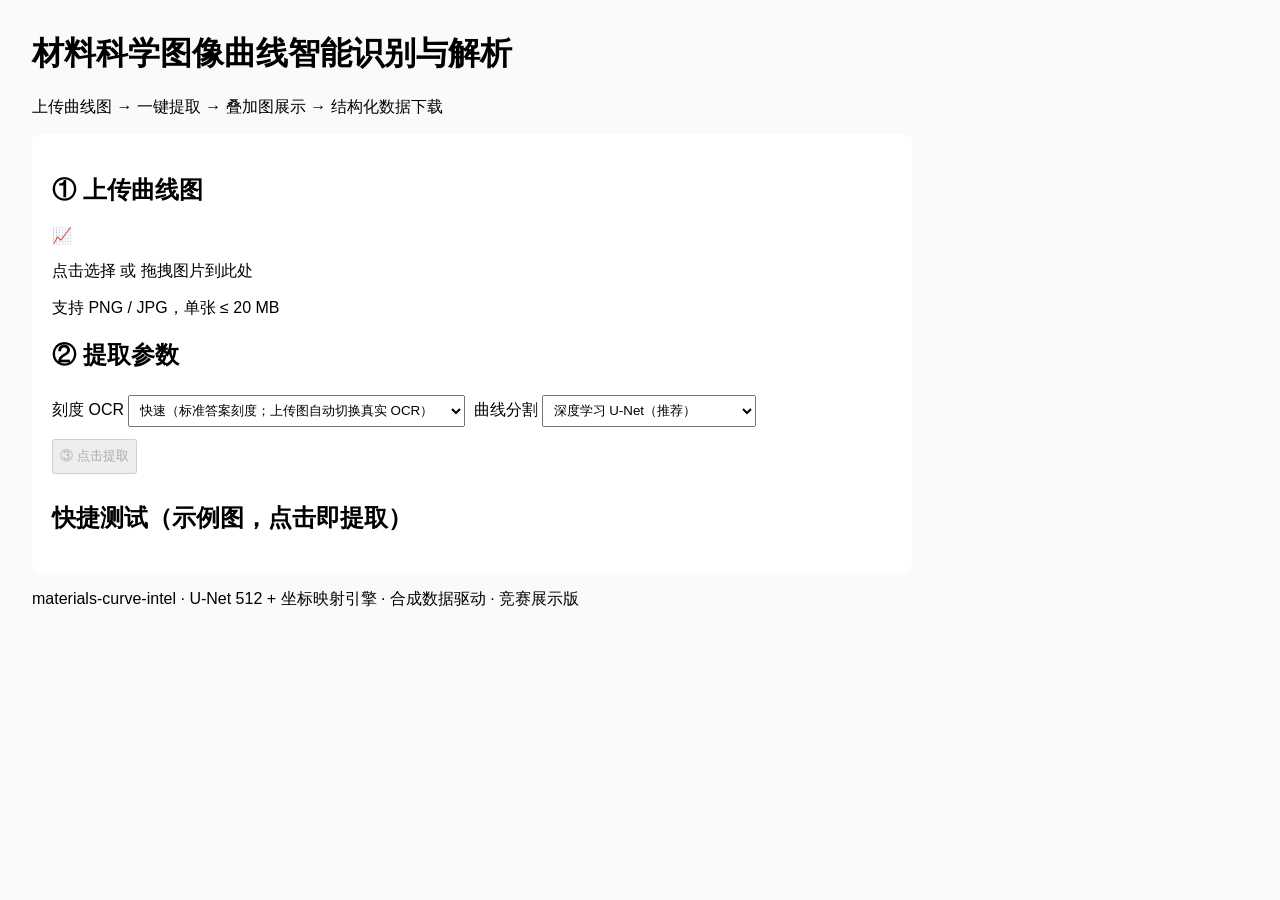
==== web/templates/index.html @ d7067eb1 "web: FastAPI demo system (upload -> extract -> overlay view -> CSV/JSON/overlay download) - web/app." ====
<!DOCTYPE html>
<html lang="zh-CN">
<head>
<meta charset="UTF-8">
<meta name="viewport" content="width=device-width, initial-scale=1.0">
<title>材料曲线智能提取 — Web 演示</title>
<link rel="stylesheet" href="/static/style.css">
</head>
<body>
<header>
  <h1>材料科学图像曲线智能识别与解析</h1>
  <p class="sub">上传曲线图 → 一键提取 → 叠加图展示 → 结构化数据下载</p>
</header>

<main>
  <!-- 上传区 -->
  <section class="card" id="upload-card">
    <h2>① 上传曲线图</h2>
    <div class="dropzone" id="dropzone">
      <input type="file" id="file-input" accept=".png,.jpg,.jpeg" hidden>
      <div class="dz-inner" id="dz-inner">
        <div class="dz-icon">📈</div>
        <p>点击选择 或 拖拽图片到此处</p>
        <p class="hint">支持 PNG / JPG，单张 ≤ 20 MB</p>
      </div>
    </div>
    <div class="preview-row" id="preview-row" hidden>
      <img id="preview-img" alt="预览">
      <div class="preview-info">
        <p id="preview-name"></p>
        <button class="btn ghost" id="btn-change">重新选择</button>
      </div>
    </div>

    <h2>② 提取参数</h2>
    <div class="param-row">
      <label>刻度 OCR
        <select id="ocr-select">
          <option value="stub" selected>快速（标准答案刻度；上传图自动切换真实 OCR）</option>
          <option value="paddle">真实识别（PaddleOCR，首次约 10-30s 加载模型）</option>
        </select>
      </label>
      <label>曲线分割
        <select id="segmenter-select">
          <option value="unet" selected>深度学习 U-Net（推荐）</option>
          <option value="cv">经典 CV（训练免，精度较低）</option>
        </select>
      </label>
    </div>

    <button class="btn primary big" id="btn-extract" disabled>
      <span id="btn-label">③ 点击提取</span>
    </button>
    <p class="status" id="status"></p>
  </section>

  <!-- 结果区 -->
  <section class="card" id="result-card" hidden>
    <h2>提取结果</h2>
    <div class="result-grid">
      <figure>
        <img id="overlay-img" alt="overlay 叠加图">
        <figcaption>overlay 叠加图（红色/彩色曲线为提取结果）</figcaption>
      </figure>
      <div class="result-side">
        <table class="summary" id="summary-table"></table>
        <div class="downloads">
          <a class="btn primary" id="dl-csv" download>⬇ 下载 CSV 数据</a>
          <a class="btn primary" id="dl-json" download>⬇ 下载 JSON 数据</a>
          <a class="btn primary" id="dl-overlay" download>⬇ 下载叠加图</a>
        </div>
      </div>
    </div>
    <p class="warnings" id="warnings"></p>
  </section>

  <!-- 示例图 -->
  <section class="card" id="examples-card">
    <h2>快捷测试（示例图，点击即提取）</h2>
    <div class="examples" id="examples"></div>
  </section>
</main>

<footer>
  <p>materials-curve-intel · U-Net 512 + 坐标映射引擎 · 合成数据驱动 · 竞赛展示版</p>
</footer>

<script src="/static/app.js"></script>
</body>
</html>
---- static/style.css ----
body { font-family: Arial, sans-serif; margin: 2rem; background: #fafafa; }
main { max-width: 840px; background: white; padding: 1.25rem; border-radius: 8px; }
input, select, button { margin: 0.25rem 0.25rem 0.5rem 0; padding: 0.4rem; }
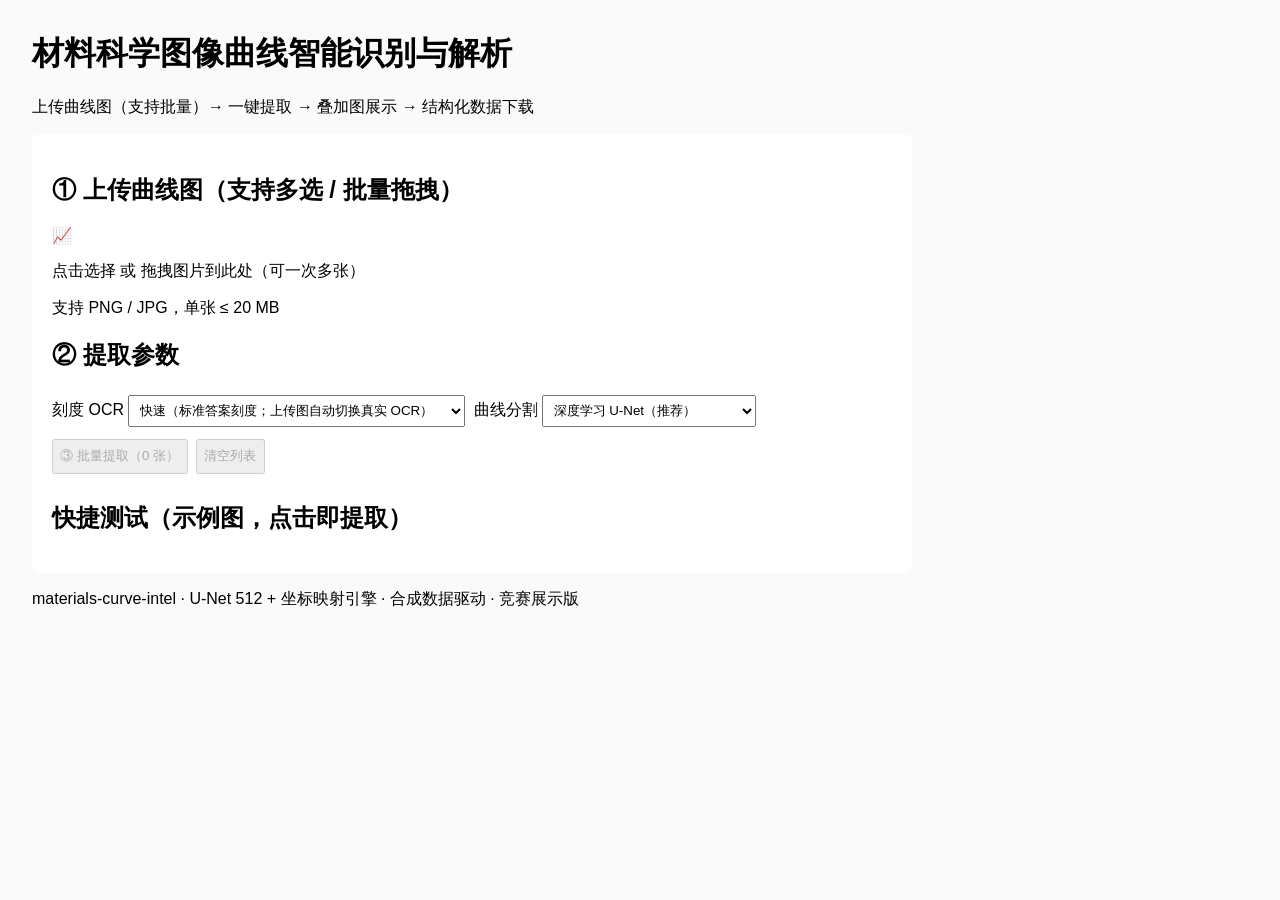
==== commit 9aab4ba8: "web: fix example-image group bug + batch extraction + built-in examples - fix: /api/examples returne" ====
--- a/web/templates/index.html
+++ b/web/templates/index.html
@@ -9,28 +9,22 @@
 <body>
 <header>
   <h1>材料科学图像曲线智能识别与解析</h1>
-  <p class="sub">上传曲线图 → 一键提取 → 叠加图展示 → 结构化数据下载</p>
+  <p class="sub">上传曲线图（支持批量）→ 一键提取 → 叠加图展示 → 结构化数据下载</p>
 </header>
 
 <main>
   <!-- 上传区 -->
   <section class="card" id="upload-card">
-    <h2>① 上传曲线图</h2>
+    <h2>① 上传曲线图（支持多选 / 批量拖拽）</h2>
     <div class="dropzone" id="dropzone">
-      <input type="file" id="file-input" accept=".png,.jpg,.jpeg" hidden>
+      <input type="file" id="file-input" accept=".png,.jpg,.jpeg" multiple hidden>
       <div class="dz-inner" id="dz-inner">
         <div class="dz-icon">📈</div>
-        <p>点击选择 或 拖拽图片到此处</p>
+        <p>点击选择 或 拖拽图片到此处（可一次多张）</p>
         <p class="hint">支持 PNG / JPG，单张 ≤ 20 MB</p>
       </div>
     </div>
-    <div class="preview-row" id="preview-row" hidden>
-      <img id="preview-img" alt="预览">
-      <div class="preview-info">
-        <p id="preview-name"></p>
-        <button class="btn ghost" id="btn-change">重新选择</button>
-      </div>
-    </div>
+    <ul class="file-list" id="file-list" hidden></ul>
 
     <h2>② 提取参数</h2>
     <div class="param-row">
@@ -48,30 +42,22 @@
       </label>
     </div>
 
-    <button class="btn primary big" id="btn-extract" disabled>
-      <span id="btn-label">③ 点击提取</span>
-    </button>
+    <div class="btn-row">
+      <button class="btn primary big grow" id="btn-extract" disabled>
+        <span id="btn-label">③ 批量提取（0 张）</span>
+      </button>
+      <button class="btn ghost" id="btn-clear-files" disabled>清空列表</button>
+    </div>
     <p class="status" id="status"></p>
   </section>
 
   <!-- 结果区 -->
   <section class="card" id="result-card" hidden>
-    <h2>提取结果</h2>
-    <div class="result-grid">
-      <figure>
-        <img id="overlay-img" alt="overlay 叠加图">
-        <figcaption>overlay 叠加图（红色/彩色曲线为提取结果）</figcaption>
-      </figure>
-      <div class="result-side">
-        <table class="summary" id="summary-table"></table>
-        <div class="downloads">
-          <a class="btn primary" id="dl-csv" download>⬇ 下载 CSV 数据</a>
-          <a class="btn primary" id="dl-json" download>⬇ 下载 JSON 数据</a>
-          <a class="btn primary" id="dl-overlay" download>⬇ 下载叠加图</a>
-        </div>
-      </div>
+    <div class="result-head">
+      <h2>提取结果</h2>
+      <button class="btn ghost" id="btn-clear-results">清空结果</button>
     </div>
-    <p class="warnings" id="warnings"></p>
+    <div id="results"></div>
   </section>
 
   <!-- 示例图 -->
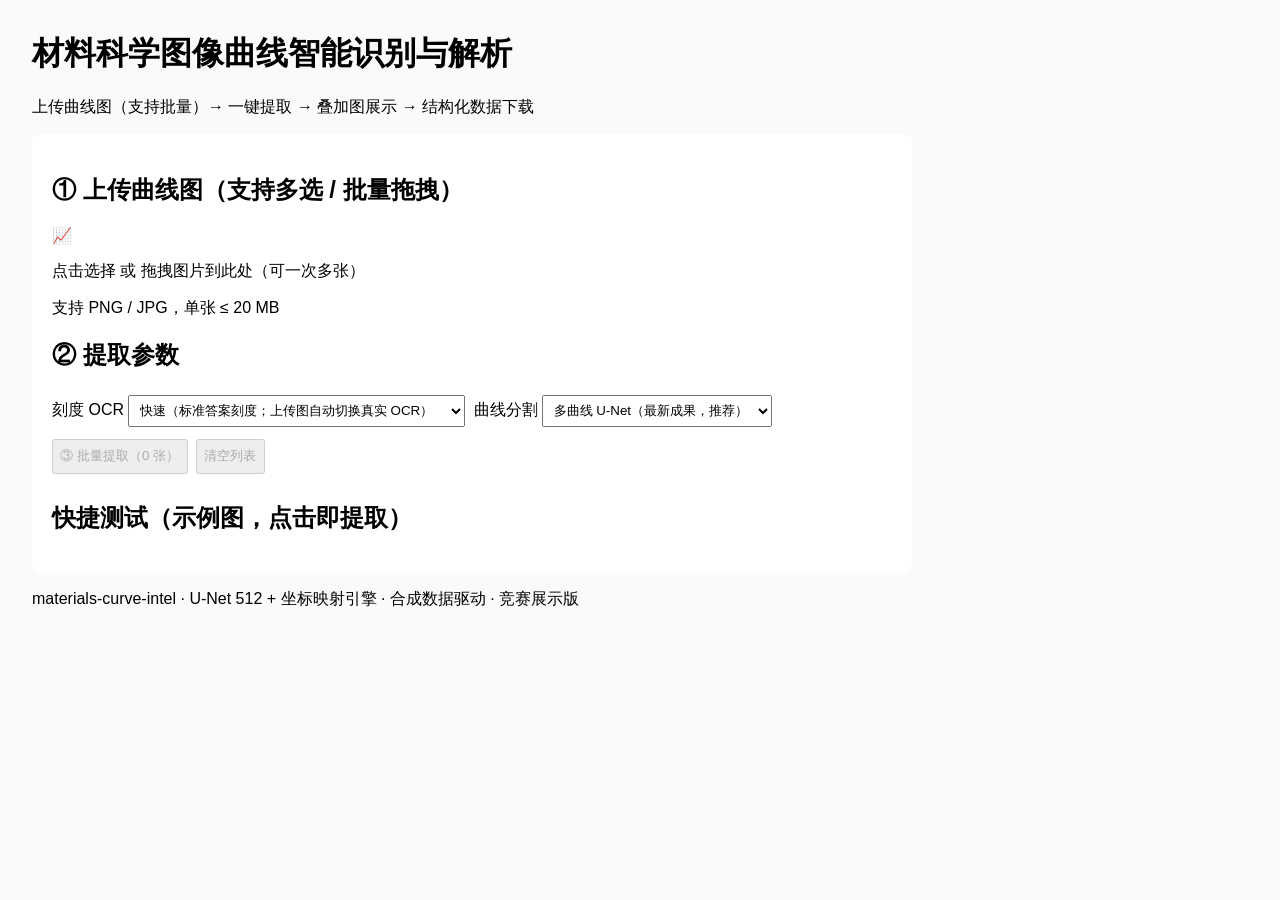
==== commit 3118ed84: "web: default segmenter -> multi_unet (latest evalfix_r2 + independent + min_area), 3 multi-curve exa" ====
--- a/web/templates/index.html
+++ b/web/templates/index.html
@@ -36,7 +36,8 @@
       </label>
       <label>曲线分割
         <select id="segmenter-select">
-          <option value="unet" selected>深度学习 U-Net（推荐）</option>
+          <option value="multi_unet" selected>多曲线 U-Net（最新成果，推荐）</option>
+          <option value="unet">单曲线深度学习 U-Net</option>
           <option value="cv">经典 CV（训练免，精度较低）</option>
         </select>
       </label>
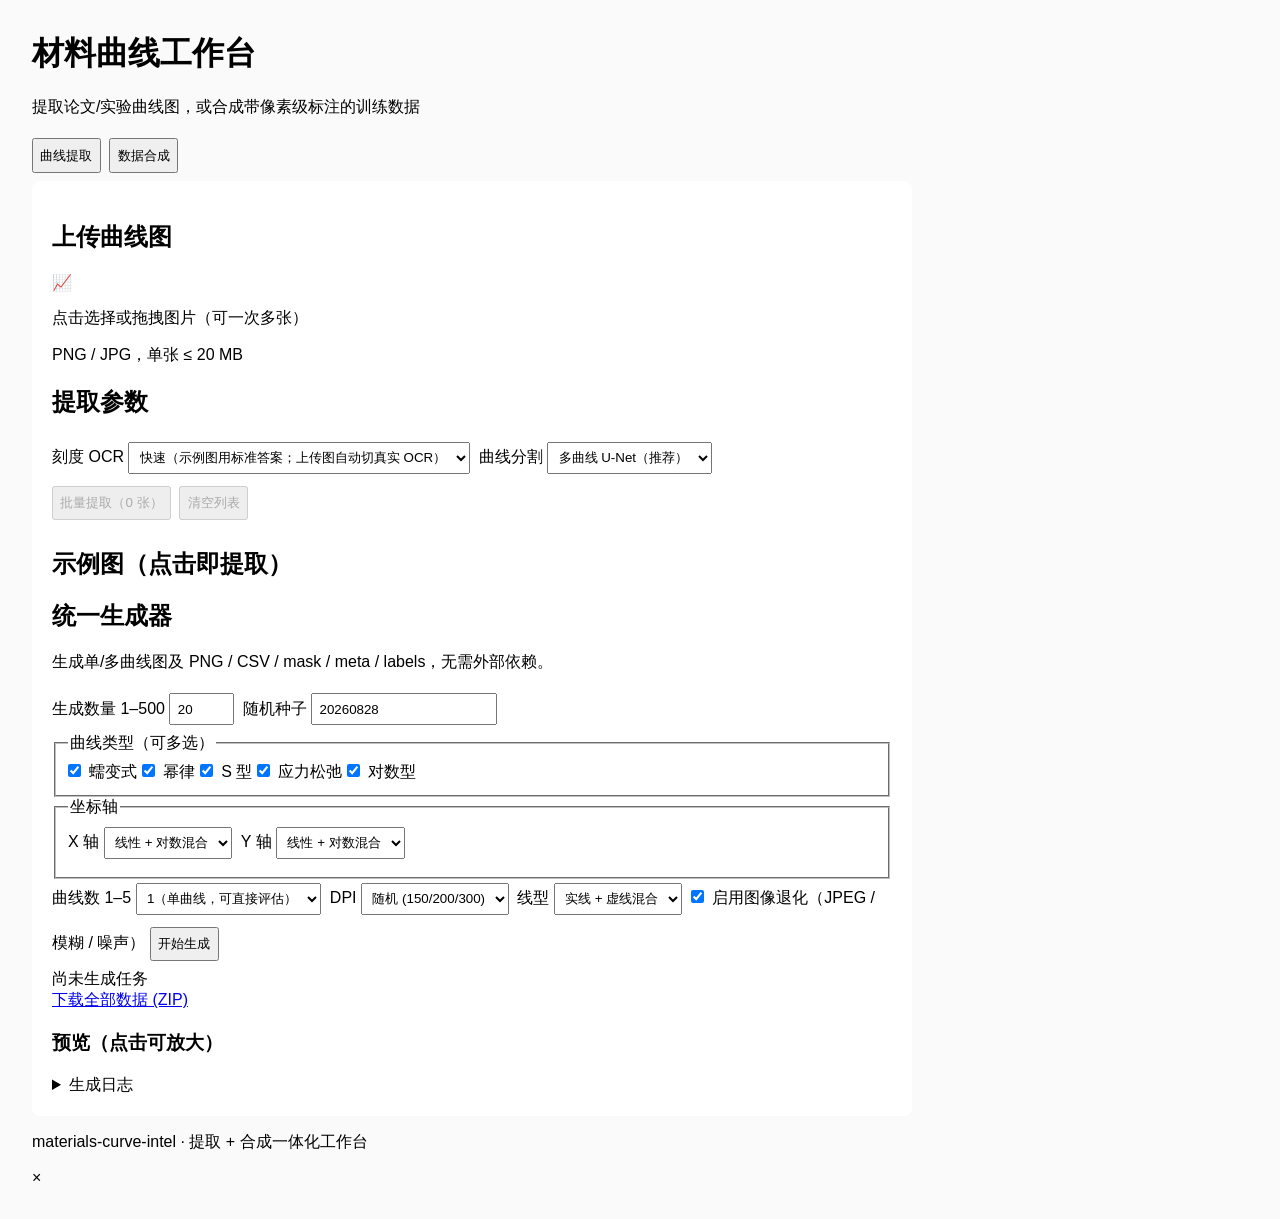
==== commit d7901ddb: "Unify extraction and synthesis into one web workbench and shorten READMEs." ====
--- a/web/templates/index.html
+++ b/web/templates/index.html
@@ -3,75 +3,178 @@
 <head>
 <meta charset="UTF-8">
 <meta name="viewport" content="width=device-width, initial-scale=1.0">
-<title>材料曲线智能提取 — Web 演示</title>
-<link rel="stylesheet" href="/static/style.css">
+<title>材料曲线工作台</title>
+<link rel="stylesheet" href="/static/style.css?v=5">
 </head>
 <body>
 <header>
-  <h1>材料科学图像曲线智能识别与解析</h1>
-  <p class="sub">上传曲线图（支持批量）→ 一键提取 → 叠加图展示 → 结构化数据下载</p>
+  <div class="header-inner">
+    <div>
+      <h1>材料曲线工作台</h1>
+      <p class="sub">提取论文/实验曲线图，或合成带像素级标注的训练数据</p>
+    </div>
+    <nav class="tabs" id="main-tabs">
+      <button type="button" class="tab active" data-view="extract">曲线提取</button>
+      <button type="button" class="tab" data-view="synth">数据合成</button>
+    </nav>
+  </div>
 </header>
 
 <main>
-  <!-- 上传区 -->
-  <section class="card" id="upload-card">
-    <h2>① 上传曲线图（支持多选 / 批量拖拽）</h2>
-    <div class="dropzone" id="dropzone">
-      <input type="file" id="file-input" accept=".png,.jpg,.jpeg" multiple hidden>
-      <div class="dz-inner" id="dz-inner">
-        <div class="dz-icon">📈</div>
-        <p>点击选择 或 拖拽图片到此处（可一次多张）</p>
-        <p class="hint">支持 PNG / JPG，单张 ≤ 20 MB</p>
+  <div id="view-extract">
+    <section class="card" id="upload-card">
+      <h2>上传曲线图</h2>
+      <div class="dropzone" id="dropzone">
+        <input type="file" id="file-input" accept=".png,.jpg,.jpeg" multiple hidden>
+        <div class="dz-inner" id="dz-inner">
+          <div class="dz-icon">📈</div>
+          <p>点击选择或拖拽图片（可一次多张）</p>
+          <p class="hint">PNG / JPG，单张 ≤ 20 MB</p>
+        </div>
       </div>
+      <ul class="file-list" id="file-list" hidden></ul>
+
+      <h2>提取参数</h2>
+      <div class="param-row">
+        <label>刻度 OCR
+          <select id="ocr-select">
+            <option value="stub" selected>快速（示例图用标准答案；上传图自动切真实 OCR）</option>
+            <option value="paddle">真实识别（PaddleOCR）</option>
+          </select>
+        </label>
+        <label>曲线分割
+          <select id="segmenter-select">
+            <option value="multi_unet" selected>多曲线 U-Net（推荐）</option>
+            <option value="unet">单曲线 U-Net</option>
+            <option value="cv">经典 CV</option>
+          </select>
+        </label>
+      </div>
+      <div class="btn-row">
+        <button class="btn primary big grow" id="btn-extract" disabled>
+          <span id="btn-label">批量提取（0 张）</span>
+        </button>
+        <button class="btn ghost" id="btn-clear-files" disabled>清空列表</button>
+      </div>
+      <p class="status" id="status"></p>
+    </section>
+
+    <section class="card" id="result-card" hidden>
+      <div class="result-head">
+        <h2>提取结果</h2>
+        <button class="btn ghost" id="btn-clear-results">清空结果</button>
+      </div>
+      <div id="results"></div>
+    </section>
+
+    <section class="card" id="examples-card">
+      <h2>示例图（点击即提取）</h2>
+      <div class="examples" id="examples"></div>
+    </section>
+  </div>
+
+  <div id="view-synth" class="hidden">
+    <div class="layout">
+      <section class="panel card">
+        <h2>统一生成器</h2>
+        <p class="hint">生成单/多曲线图及 PNG / CSV / mask / meta / labels，无需外部依赖。</p>
+
+        <label>生成数量 <span class="req">1–500</span>
+          <input type="number" id="count" value="20" min="1" max="500" />
+        </label>
+        <label>随机种子
+          <input type="number" id="seed" value="20260828" />
+        </label>
+
+        <fieldset>
+          <legend>曲线类型（可多选）</legend>
+          <div class="checks">
+            <label><input type="checkbox" class="ct" value="creep" checked /> 蠕变式</label>
+            <label><input type="checkbox" class="ct" value="power" checked /> 幂律</label>
+            <label><input type="checkbox" class="ct" value="sigmoid" checked /> S 型</label>
+            <label><input type="checkbox" class="ct" value="relax" checked /> 应力松弛</label>
+            <label><input type="checkbox" class="ct" value="logcurve" checked /> 对数型</label>
+          </div>
+        </fieldset>
+
+        <fieldset>
+          <legend>坐标轴</legend>
+          <label>X 轴
+            <select id="xaxis">
+              <option value="both" selected>线性 + 对数混合</option>
+              <option value="linear">仅线性</option>
+              <option value="log">仅对数</option>
+            </select>
+          </label>
+          <label>Y 轴
+            <select id="yaxis">
+              <option value="both" selected>线性 + 对数混合</option>
+              <option value="linear">仅线性</option>
+              <option value="log">仅对数</option>
+            </select>
+          </label>
+        </fieldset>
+
+        <label>曲线数 <span class="req">1–5</span>
+          <select id="num-curves">
+            <option value="1" selected>1（单曲线，可直接评估）</option>
+            <option value="2">2</option>
+            <option value="3">3</option>
+            <option value="4">4</option>
+            <option value="5">5</option>
+          </select>
+        </label>
+        <label>DPI
+          <select id="dpi">
+            <option value="random" selected>随机 (150/200/300)</option>
+            <option value="150">150</option>
+            <option value="200">200</option>
+            <option value="300">300</option>
+          </select>
+        </label>
+        <label>线型
+          <select id="ls">
+            <option value="both" selected>实线 + 虚线混合</option>
+            <option value="solid">仅实线</option>
+            <option value="dashed">仅虚线</option>
+          </select>
+        </label>
+        <label class="switch">
+          <input type="checkbox" id="degrade" checked /> 启用图像退化（JPEG / 模糊 / 噪声）
+        </label>
+        <button id="btn-generate" class="primary">开始生成</button>
+        <div id="gen-error" class="error"></div>
+      </section>
+
+      <section class="panel card result">
+        <div id="task-status" class="status idle">尚未生成任务</div>
+        <div id="progress-wrap" class="hidden">
+          <div class="bar"><div id="progress-bar"></div></div>
+          <div id="progress-text" class="ptext"></div>
+        </div>
+        <div id="result-actions" class="hidden">
+          <a id="btn-download" class="btn" href="#">下载全部数据 (ZIP)</a>
+        </div>
+        <h3>预览（点击可放大）</h3>
+        <div id="gallery" class="gallery"></div>
+        <details class="logbox">
+          <summary>生成日志</summary>
+          <pre id="gen-log"></pre>
+        </details>
+      </section>
     </div>
-    <ul class="file-list" id="file-list" hidden></ul>
-
-    <h2>② 提取参数</h2>
-    <div class="param-row">
-      <label>刻度 OCR
-        <select id="ocr-select">
-          <option value="stub" selected>快速（标准答案刻度；上传图自动切换真实 OCR）</option>
-          <option value="paddle">真实识别（PaddleOCR，首次约 10-30s 加载模型）</option>
-        </select>
-      </label>
-      <label>曲线分割
-        <select id="segmenter-select">
-          <option value="multi_unet" selected>多曲线 U-Net（最新成果，推荐）</option>
-          <option value="unet">单曲线深度学习 U-Net</option>
-          <option value="cv">经典 CV（训练免，精度较低）</option>
-        </select>
-      </label>
-    </div>
-
-    <div class="btn-row">
-      <button class="btn primary big grow" id="btn-extract" disabled>
-        <span id="btn-label">③ 批量提取（0 张）</span>
-      </button>
-      <button class="btn ghost" id="btn-clear-files" disabled>清空列表</button>
-    </div>
-    <p class="status" id="status"></p>
-  </section>
-
-  <!-- 结果区 -->
-  <section class="card" id="result-card" hidden>
-    <div class="result-head">
-      <h2>提取结果</h2>
-      <button class="btn ghost" id="btn-clear-results">清空结果</button>
-    </div>
-    <div id="results"></div>
-  </section>
-
-  <!-- 示例图 -->
-  <section class="card" id="examples-card">
-    <h2>快捷测试（示例图，点击即提取）</h2>
-    <div class="examples" id="examples"></div>
-  </section>
+  </div>
 </main>
 
 <footer>
-  <p>materials-curve-intel · U-Net 512 + 坐标映射引擎 · 合成数据驱动 · 竞赛展示版</p>
+  <p>materials-curve-intel · 提取 + 合成一体化工作台</p>
 </footer>
 
-<script src="/static/app.js"></script>
+<script src="/static/app.js?v=5"></script>
+<script src="/static/synthesis.js?v=5"></script>
+<div id="lightbox" class="lightbox hidden" onclick="closeLightbox()">
+  <span class="lightbox-close" onclick="closeLightbox()">&times;</span>
+  <img id="lightbox-img" class="lightbox-img" />
+</div>
 </body>
 </html>
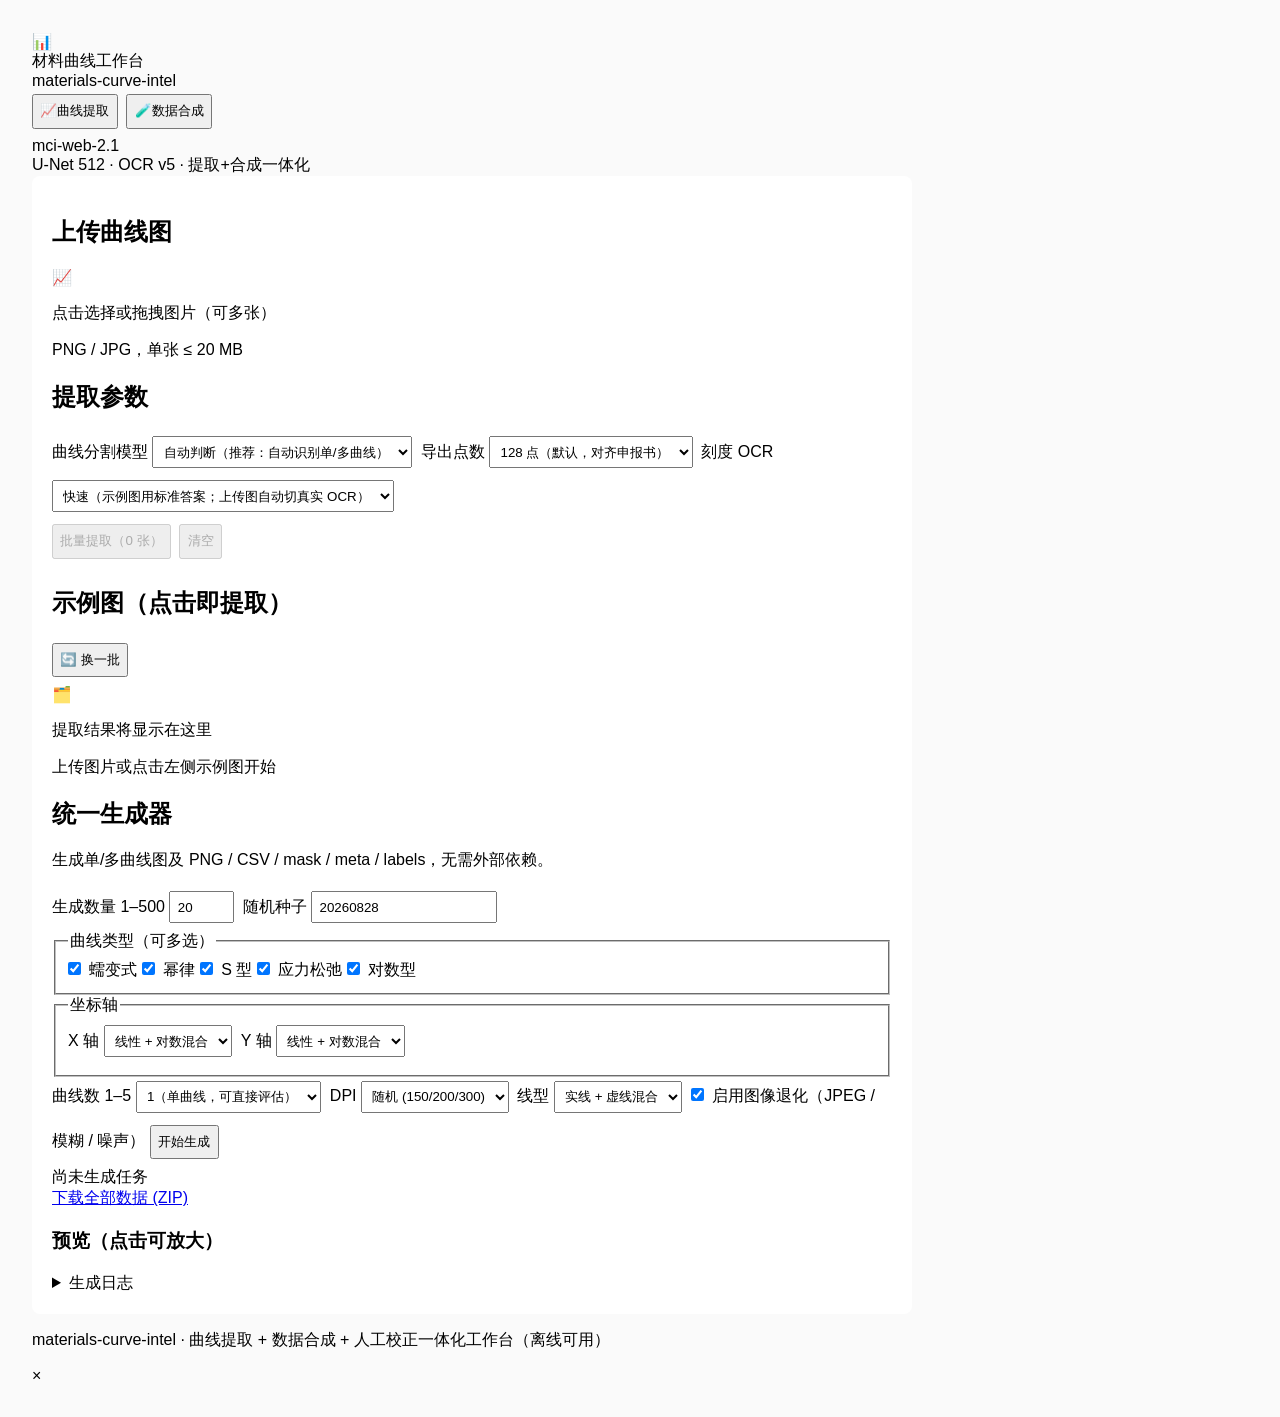
==== commit 75dcc67a: "feat(web): 全屏工作台 v2.1 — 自动曲线判别/点数重采样/Konva人工校正/OCR v5 - segmenter=auto: 多通道U-Net通道计数自动选路 multi/singl" ====
--- a/web/templates/index.html
+++ b/web/templates/index.html
@@ -4,174 +4,211 @@
 <meta charset="UTF-8">
 <meta name="viewport" content="width=device-width, initial-scale=1.0">
 <title>材料曲线工作台</title>
-<link rel="stylesheet" href="/static/style.css?v=5">
+<link rel="stylesheet" href="/static/style.css?v=6">
 </head>
 <body>
-<header>
-  <div class="header-inner">
-    <div>
-      <h1>材料曲线工作台</h1>
-      <p class="sub">提取论文/实验曲线图，或合成带像素级标注的训练数据</p>
-    </div>
-    <nav class="tabs" id="main-tabs">
-      <button type="button" class="tab active" data-view="extract">曲线提取</button>
-      <button type="button" class="tab" data-view="synth">数据合成</button>
+<div class="shell">
+  <aside class="sidebar">
+    <div class="brand">
+      <div class="brand-logo">📊</div>
+      <div>
+        <div class="brand-name">材料曲线工作台</div>
+        <div class="brand-sub">materials-curve-intel</div>
+      </div>
+    </div>
+    <nav class="nav" id="main-nav">
+      <button type="button" class="nav-item active" data-view="extract">
+        <span class="nav-ico">📈</span>曲线提取
+      </button>
+      <button type="button" class="nav-item" data-view="synth">
+        <span class="nav-ico">🧪</span>数据合成
+      </button>
     </nav>
-  </div>
-</header>
-
-<main>
-  <div id="view-extract">
-    <section class="card" id="upload-card">
-      <h2>上传曲线图</h2>
-      <div class="dropzone" id="dropzone">
-        <input type="file" id="file-input" accept=".png,.jpg,.jpeg" multiple hidden>
-        <div class="dz-inner" id="dz-inner">
-          <div class="dz-icon">📈</div>
-          <p>点击选择或拖拽图片（可一次多张）</p>
-          <p class="hint">PNG / JPG，单张 ≤ 20 MB</p>
+    <div class="sidebar-foot">
+      <span class="ver">mci-web-2.1</span><br>U-Net 512 · OCR v5 · 提取+合成一体化
+    </div>
+  </aside>
+
+  <main class="workspace">
+    <!-- ============ 曲线提取 ============ -->
+    <div id="view-extract" class="view">
+      <div class="extract-grid">
+        <!-- 左列：上传 + 参数 + 示例 -->
+        <div class="col-left">
+          <section class="card">
+            <h2>上传曲线图</h2>
+            <div class="dropzone" id="dropzone">
+              <input type="file" id="file-input" accept=".png,.jpg,.jpeg" multiple hidden>
+              <div class="dz-inner">
+                <div class="dz-icon">📈</div>
+                <p>点击选择或拖拽图片（可多张）</p>
+                <p class="hint">PNG / JPG，单张 ≤ 20 MB</p>
+              </div>
+            </div>
+            <ul class="file-list" id="file-list" hidden></ul>
+          </section>
+
+          <section class="card">
+            <h2>提取参数</h2>
+            <label class="fld">曲线分割模型
+              <select id="segmenter-select">
+                <option value="auto" selected>自动判断（推荐：自动识别单/多曲线）</option>
+                <option value="multi_unet">多曲线 U-Net（手动）</option>
+                <option value="unet">单曲线 U-Net（手动）</option>
+                <option value="cv">经典 CV（免训练）</option>
+              </select>
+            </label>
+            <label class="fld">导出点数
+              <select id="points-select">
+                <option value="4">4 点</option>
+                <option value="16">16 点</option>
+                <option value="32">32 点</option>
+                <option value="64">64 点</option>
+                <option value="128" selected>128 点（默认，对齐申报书）</option>
+                <option value="0">原生密度（全量）</option>
+              </select>
+            </label>
+            <label class="fld">刻度 OCR
+              <select id="ocr-select">
+                <option value="stub" selected>快速（示例图用标准答案；上传图自动切真实 OCR）</option>
+                <option value="paddle">真实识别（PaddleOCR v5）</option>
+              </select>
+            </label>
+            <div class="btn-row">
+              <button class="btn primary big grow" id="btn-extract" disabled>
+                <span id="btn-label">批量提取（0 张）</span>
+              </button>
+              <button class="btn ghost" id="btn-clear-files" disabled>清空</button>
+            </div>
+            <p class="status" id="status"></p>
+          </section>
+
+          <section class="card">
+            <div class="card-head">
+              <h2>示例图（点击即提取）</h2>
+              <button class="btn ghost" id="btn-refresh-examples" title="随机换一批示例图">🔄 换一批</button>
+            </div>
+            <div class="examples" id="examples"></div>
+          </section>
+        </div>
+
+        <!-- 右列：结果 -->
+        <div class="col-right">
+          <section class="card" id="result-card" hidden>
+            <div class="card-head">
+              <h2>提取结果</h2>
+              <button class="btn ghost" id="btn-clear-results">清空结果</button>
+            </div>
+            <div id="results"></div>
+          </section>
+          <div id="result-empty" class="empty-hint">
+            <div class="empty-ico">🗂️</div>
+            <p>提取结果将显示在这里</p>
+            <p class="hint">上传图片或点击左侧示例图开始</p>
+          </div>
         </div>
       </div>
-      <ul class="file-list" id="file-list" hidden></ul>
-
-      <h2>提取参数</h2>
-      <div class="param-row">
-        <label>刻度 OCR
-          <select id="ocr-select">
-            <option value="stub" selected>快速（示例图用标准答案；上传图自动切真实 OCR）</option>
-            <option value="paddle">真实识别（PaddleOCR）</option>
-          </select>
-        </label>
-        <label>曲线分割
-          <select id="segmenter-select">
-            <option value="multi_unet" selected>多曲线 U-Net（推荐）</option>
-            <option value="unet">单曲线 U-Net</option>
-            <option value="cv">经典 CV</option>
-          </select>
-        </label>
+    </div>
+
+    <!-- ============ 数据合成 ============ -->
+    <div id="view-synth" class="view hidden">
+      <div class="synth-grid">
+        <section class="card">
+          <h2>统一生成器</h2>
+          <p class="hint">生成单/多曲线图及 PNG / CSV / mask / meta / labels，无需外部依赖。</p>
+          <label class="fld">生成数量 <span class="req">1–500</span>
+            <input type="number" id="count" value="20" min="1" max="500" />
+          </label>
+          <label class="fld">随机种子
+            <input type="number" id="seed" value="20260828" />
+          </label>
+          <fieldset>
+            <legend>曲线类型（可多选）</legend>
+            <div class="checks">
+              <label><input type="checkbox" class="ct" value="creep" checked /> 蠕变式</label>
+              <label><input type="checkbox" class="ct" value="power" checked /> 幂律</label>
+              <label><input type="checkbox" class="ct" value="sigmoid" checked /> S 型</label>
+              <label><input type="checkbox" class="ct" value="relax" checked /> 应力松弛</label>
+              <label><input type="checkbox" class="ct" value="logcurve" checked /> 对数型</label>
+            </div>
+          </fieldset>
+          <fieldset>
+            <legend>坐标轴</legend>
+            <label class="fld">X 轴
+              <select id="xaxis">
+                <option value="both" selected>线性 + 对数混合</option>
+                <option value="linear">仅线性</option>
+                <option value="log">仅对数</option>
+              </select>
+            </label>
+            <label class="fld">Y 轴
+              <select id="yaxis">
+                <option value="both" selected>线性 + 对数混合</option>
+                <option value="linear">仅线性</option>
+                <option value="log">仅对数</option>
+              </select>
+            </label>
+          </fieldset>
+          <label class="fld">曲线数 <span class="req">1–5</span>
+            <select id="num-curves">
+              <option value="1" selected>1（单曲线，可直接评估）</option>
+              <option value="2">2</option>
+              <option value="3">3</option>
+              <option value="4">4</option>
+              <option value="5">5</option>
+            </select>
+          </label>
+          <label class="fld">DPI
+            <select id="dpi">
+              <option value="random" selected>随机 (150/200/300)</option>
+              <option value="150">150</option>
+              <option value="200">200</option>
+              <option value="300">300</option>
+            </select>
+          </label>
+          <label class="fld">线型
+            <select id="ls">
+              <option value="both" selected>实线 + 虚线混合</option>
+              <option value="solid">仅实线</option>
+              <option value="dashed">仅虚线</option>
+            </select>
+          </label>
+          <label class="switch">
+            <input type="checkbox" id="degrade" checked /> 启用图像退化（JPEG / 模糊 / 噪声）
+          </label>
+          <button id="btn-generate" class="primary">开始生成</button>
+          <div id="gen-error" class="error"></div>
+        </section>
+
+        <section class="card result">
+          <div id="task-status" class="status idle">尚未生成任务</div>
+          <div id="progress-wrap" class="hidden">
+            <div class="bar"><div id="progress-bar"></div></div>
+            <div id="progress-text" class="ptext"></div>
+          </div>
+          <div id="result-actions" class="hidden">
+            <a id="btn-download" class="btn" href="#">下载全部数据 (ZIP)</a>
+          </div>
+          <h3>预览（点击可放大）</h3>
+          <div id="gallery" class="gallery"></div>
+          <details class="logbox">
+            <summary>生成日志</summary>
+            <pre id="gen-log"></pre>
+          </details>
+        </section>
       </div>
-      <div class="btn-row">
-        <button class="btn primary big grow" id="btn-extract" disabled>
-          <span id="btn-label">批量提取（0 张）</span>
-        </button>
-        <button class="btn ghost" id="btn-clear-files" disabled>清空列表</button>
-      </div>
-      <p class="status" id="status"></p>
-    </section>
-
-    <section class="card" id="result-card" hidden>
-      <div class="result-head">
-        <h2>提取结果</h2>
-        <button class="btn ghost" id="btn-clear-results">清空结果</button>
-      </div>
-      <div id="results"></div>
-    </section>
-
-    <section class="card" id="examples-card">
-      <h2>示例图（点击即提取）</h2>
-      <div class="examples" id="examples"></div>
-    </section>
-  </div>
-
-  <div id="view-synth" class="hidden">
-    <div class="layout">
-      <section class="panel card">
-        <h2>统一生成器</h2>
-        <p class="hint">生成单/多曲线图及 PNG / CSV / mask / meta / labels，无需外部依赖。</p>
-
-        <label>生成数量 <span class="req">1–500</span>
-          <input type="number" id="count" value="20" min="1" max="500" />
-        </label>
-        <label>随机种子
-          <input type="number" id="seed" value="20260828" />
-        </label>
-
-        <fieldset>
-          <legend>曲线类型（可多选）</legend>
-          <div class="checks">
-            <label><input type="checkbox" class="ct" value="creep" checked /> 蠕变式</label>
-            <label><input type="checkbox" class="ct" value="power" checked /> 幂律</label>
-            <label><input type="checkbox" class="ct" value="sigmoid" checked /> S 型</label>
-            <label><input type="checkbox" class="ct" value="relax" checked /> 应力松弛</label>
-            <label><input type="checkbox" class="ct" value="logcurve" checked /> 对数型</label>
-          </div>
-        </fieldset>
-
-        <fieldset>
-          <legend>坐标轴</legend>
-          <label>X 轴
-            <select id="xaxis">
-              <option value="both" selected>线性 + 对数混合</option>
-              <option value="linear">仅线性</option>
-              <option value="log">仅对数</option>
-            </select>
-          </label>
-          <label>Y 轴
-            <select id="yaxis">
-              <option value="both" selected>线性 + 对数混合</option>
-              <option value="linear">仅线性</option>
-              <option value="log">仅对数</option>
-            </select>
-          </label>
-        </fieldset>
-
-        <label>曲线数 <span class="req">1–5</span>
-          <select id="num-curves">
-            <option value="1" selected>1（单曲线，可直接评估）</option>
-            <option value="2">2</option>
-            <option value="3">3</option>
-            <option value="4">4</option>
-            <option value="5">5</option>
-          </select>
-        </label>
-        <label>DPI
-          <select id="dpi">
-            <option value="random" selected>随机 (150/200/300)</option>
-            <option value="150">150</option>
-            <option value="200">200</option>
-            <option value="300">300</option>
-          </select>
-        </label>
-        <label>线型
-          <select id="ls">
-            <option value="both" selected>实线 + 虚线混合</option>
-            <option value="solid">仅实线</option>
-            <option value="dashed">仅虚线</option>
-          </select>
-        </label>
-        <label class="switch">
-          <input type="checkbox" id="degrade" checked /> 启用图像退化（JPEG / 模糊 / 噪声）
-        </label>
-        <button id="btn-generate" class="primary">开始生成</button>
-        <div id="gen-error" class="error"></div>
-      </section>
-
-      <section class="panel card result">
-        <div id="task-status" class="status idle">尚未生成任务</div>
-        <div id="progress-wrap" class="hidden">
-          <div class="bar"><div id="progress-bar"></div></div>
-          <div id="progress-text" class="ptext"></div>
-        </div>
-        <div id="result-actions" class="hidden">
-          <a id="btn-download" class="btn" href="#">下载全部数据 (ZIP)</a>
-        </div>
-        <h3>预览（点击可放大）</h3>
-        <div id="gallery" class="gallery"></div>
-        <details class="logbox">
-          <summary>生成日志</summary>
-          <pre id="gen-log"></pre>
-        </details>
-      </section>
-    </div>
-  </div>
-</main>
-
-<footer>
-  <p>materials-curve-intel · 提取 + 合成一体化工作台</p>
+    </div>
+  </main>
+</div>
+
+<footer class="foot">
+  <p>materials-curve-intel · 曲线提取 + 数据合成 + 人工校正一体化工作台（离线可用）</p>
 </footer>
 
-<script src="/static/app.js?v=5"></script>
-<script src="/static/synthesis.js?v=5"></script>
+<script src="/static/vendor/konva.min.js?v=9"></script>
+<script src="/static/app.js?v=6"></script>
+<script src="/static/corrector.js?v=6"></script>
+<script src="/static/synthesis.js?v=6"></script>
 <div id="lightbox" class="lightbox hidden" onclick="closeLightbox()">
   <span class="lightbox-close" onclick="closeLightbox()">&times;</span>
   <img id="lightbox-img" class="lightbox-img" />
